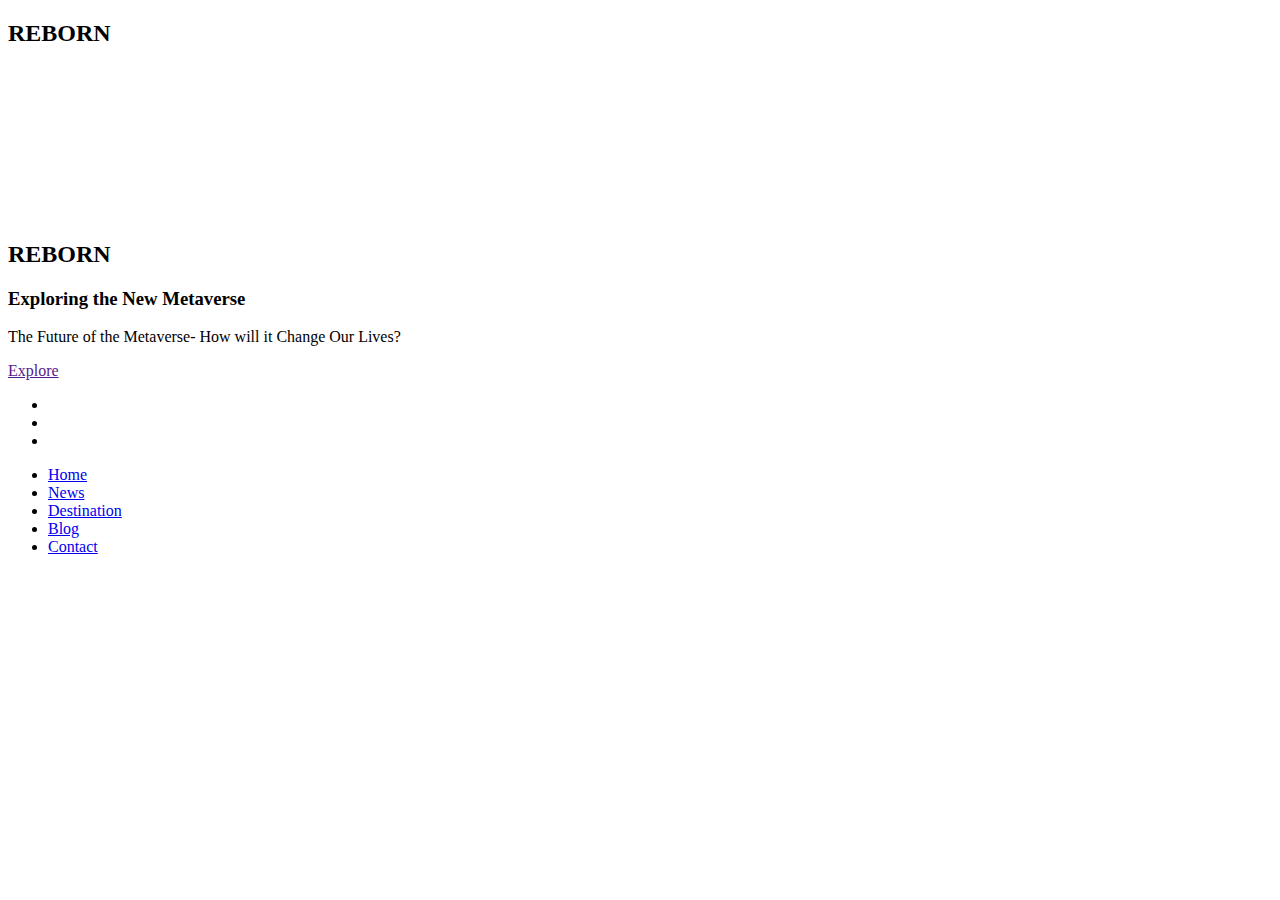
==== index.html @ 1bc0331b "change to animation style" ====
<!DOCTYPE html>
<html lang="en">
<head>
    <meta charset="UTF-8">
    <meta name="viewport" content="width=device-width, initial-scale=1.0">
    <link rel="stylesheet" href="style.css">
    <title>Landing page</title>
</head>
<body>
    <section class="showcase">
        <header>
            <h2 class="logo">REBORN</h2>
            <div class="toggle"></div>
        </header>
        <video src="anime.mp4" muted loop autoplay class="video"></video>
        <div class="overlay"></div>
        <div class="text">
            <h2>REBORN</h2>
            <h3>Exploring the New Metaverse</h3>
            <p>The Future of the Metaverse- How will it Change Our Lives? </p>
            <a href="">Explore</a>
        </div>
        <ul class="social">
            <li><img src="https://i.ibb.co/x7P24fL/facebook.png" alt=""></li>
            <li><img src="https://i.ibb.co/ySwtH4B/instagram.png" alt=""></li>
            <li><img src="https://i.ibb.co/Wnxq2Nq/twitter.png" alt=""></li>
        </ul>
    </section>
    <div class="menu">
        <ul>
            <li><a href="#">Home</a></li>
            <li><a href="#">News</a></li>
            <li><a href="#">Destination</a></li>
            <li><a href="#">Blog</a></li>
            <li><a href="#">Contact</a></li>
        </ul>
    </div>
    <script src="./index.js"></script>
</body>
</html>
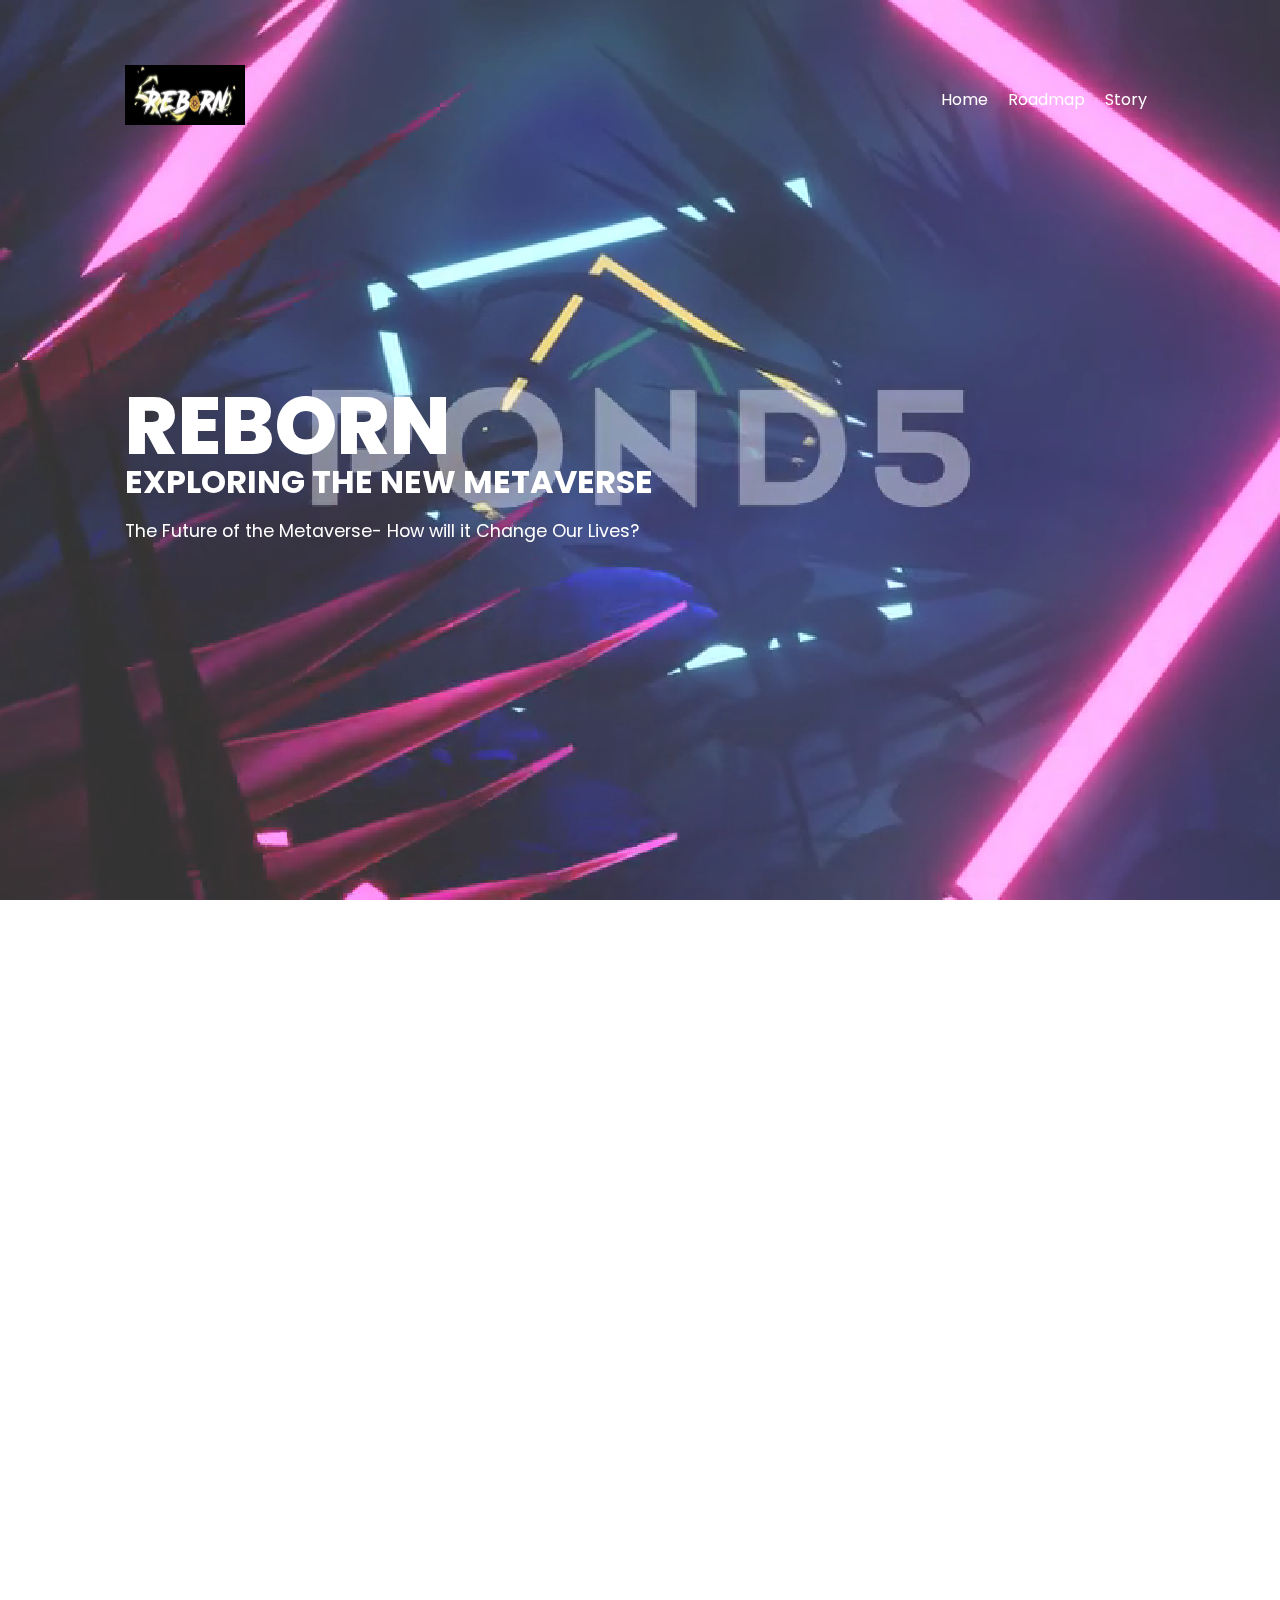
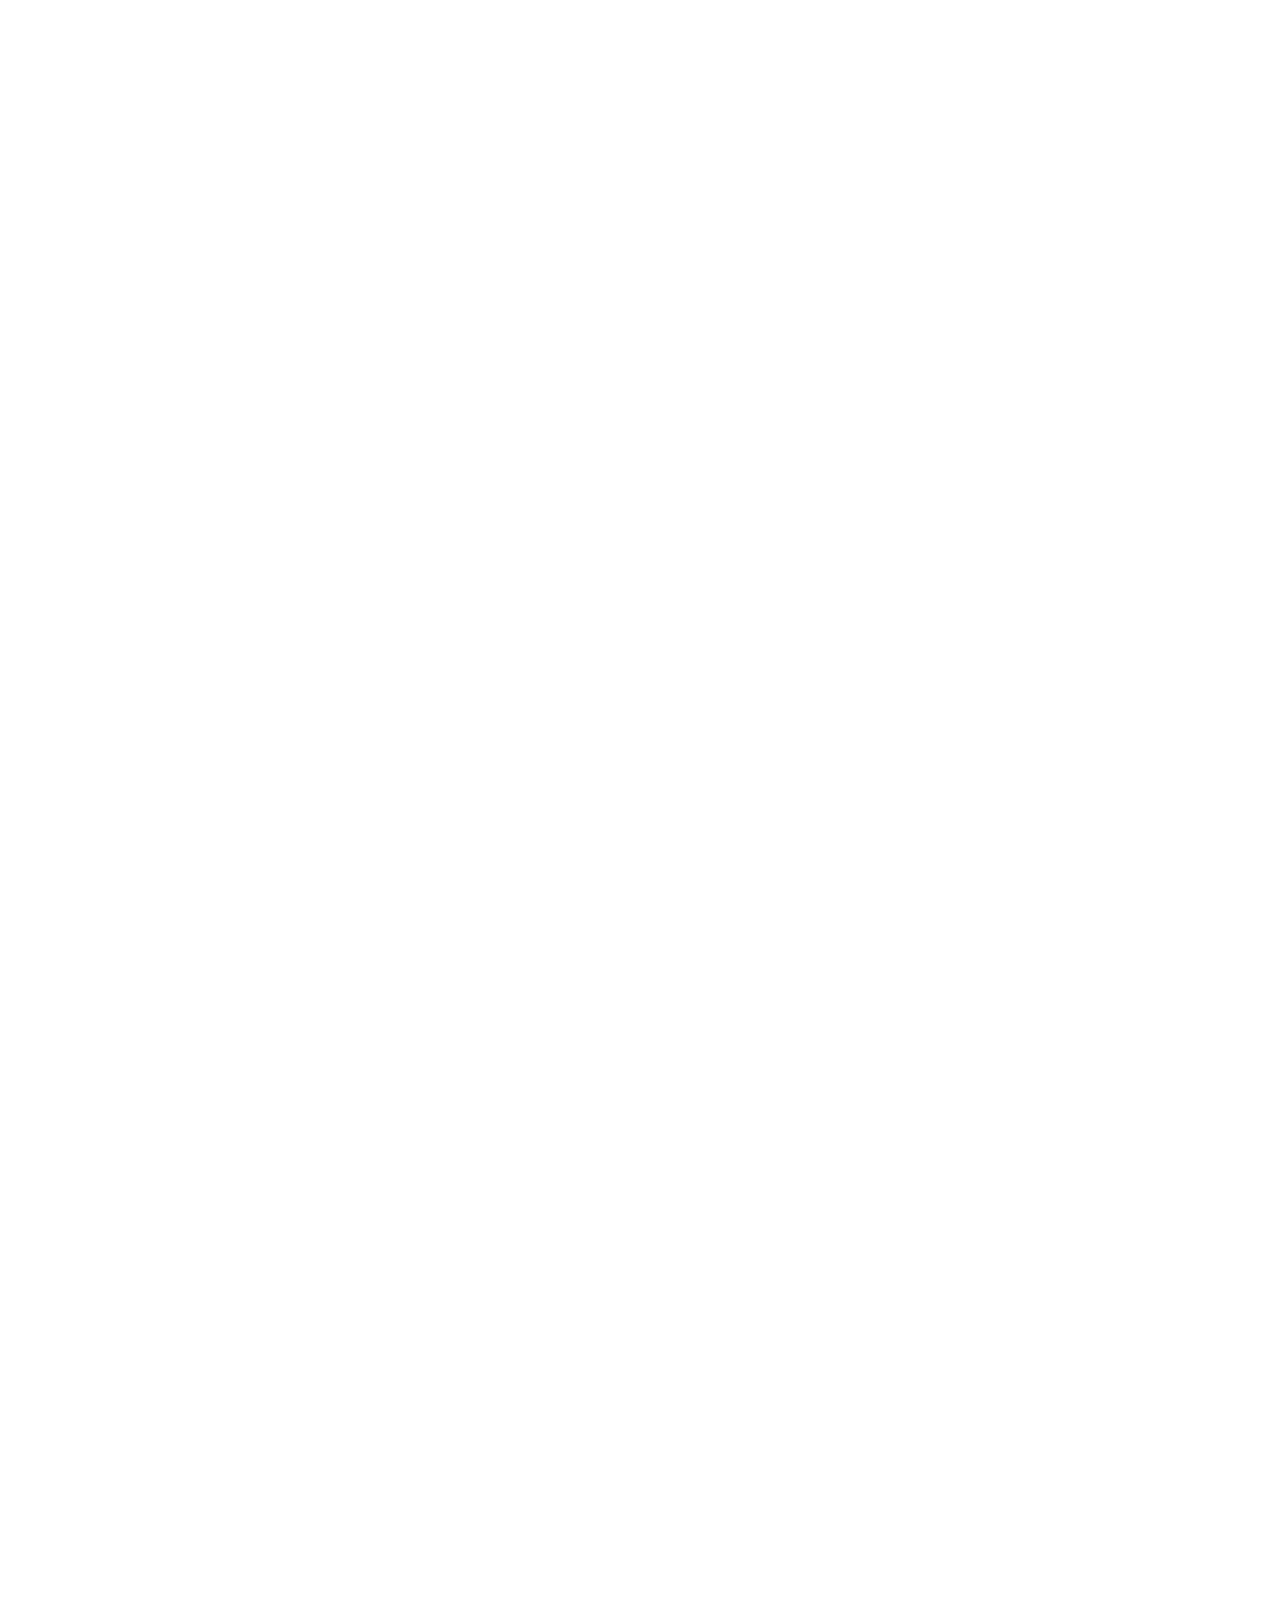
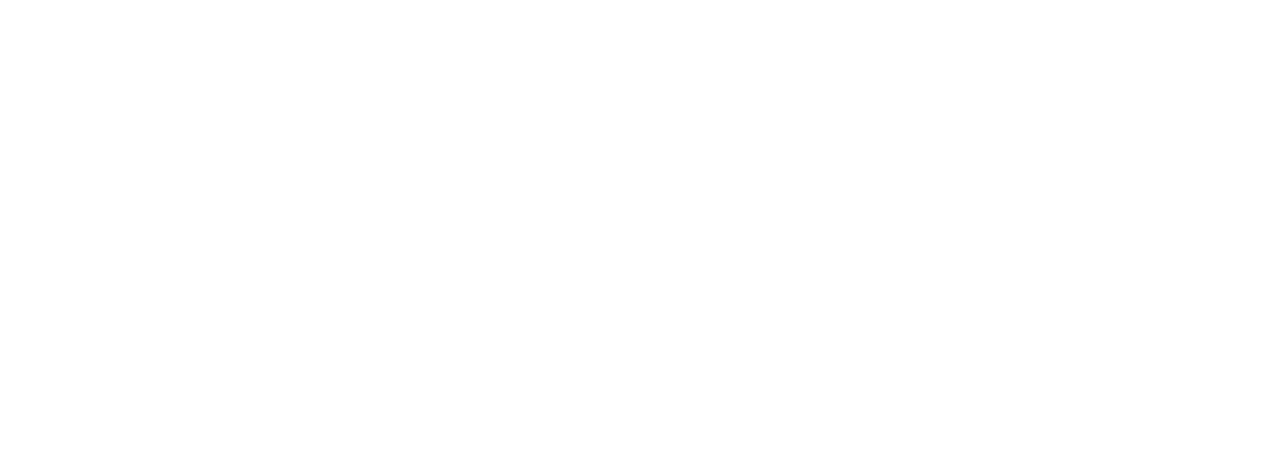
==== commit 21a93fa2: "add new styling" ====
--- a/index.html
+++ b/index.html
@@ -7,34 +7,85 @@
     <title>Landing page</title>
 </head>
 <body>
+    <div class="video-container">
+        <video src="anime1.mp4" muted loop autoplay class="video"></video>
+    </div>
+
+    
+        <div class="body-container">
     <section class="showcase">
         <header>
-            <h2 class="logo">REBORN</h2>
-            <div class="toggle"></div>
+            <h2 class="logo"><img class="logo-image" src="static/image/reborn_text.jpg"></h2>
+            <div class="headers"><a href="#home">Home</a>
+                <a href="#roadmap">Roadmap</a>
+            <a href="#story">Story</a>
+            </div>
+            
         </header>
-        <video src="anime.mp4" muted loop autoplay class="video"></video>
-        <div class="overlay"></div>
-        <div class="text">
+        
+        
+        <div class="text" id="home">
             <h2>REBORN</h2>
             <h3>Exploring the New Metaverse</h3>
             <p>The Future of the Metaverse- How will it Change Our Lives? </p>
-            <a href="">Explore</a>
+      
         </div>
+    </section>
+    <section class="showcase" id="roadmap">
+        <div class="text">
+            <h2>Roadmap</h2>
+            <h3>What We do
+                
+                </h3>
+            <p>We are to build a new IP in Metaverse. We are building Reborn as a brand. 10,000 NFT is just the beginning. Our community gives birth to Reborn and Reborn will give back to it. Reborn will prioritize community members for all the future projects and events. We are dedicated to create a fun and peaceful community and build a renowned brand altogether.</p>
+            
+            <h3>Dope shit only</h3>
+            <p>Our design is idealistic, fantasized, creative and unique. It is easy to follow those already exists but we believe in originality. Our effort and hard works are only to present mind-blowing design.
+            </p>
+            
+            <h3>Trust the process
+            </h3>
+            <p>Nothing happens overnight. Creativity and delicacy need time, just like diamonds need to be polished. All the members will be considered a part of this brand. Building our own culture, we make sure every detail is perfect.
+            </p>
+            
+            
+        </div>
+    </section>
+    <section class="showcase" id="story">
+        <div class="text">
+            <h2>Story</h2>
+            <h3>Everything starts in Japan</h3>
+            <p>40% population diminished due to the second world war. Fight between gangs and warlord caused disparity in wealth distribution. 
+                Fire and drought destroyed thousands acres of forests and farmland. Acid rain caused by misuse of chemical and radiological weapons. 
+                The world failed to restore its order after years of chaos. Struggling in poverty and starvation, people prayed to gods for a peaceful, safe, and prospering world. 
+                After two years of prayers, Gods decide to give human beings a new chance. They create a dream to deliver a mission to the selected 10,000, who share a heart of bravery and justice. Ready to make sacrifices, the chosen ones are the last chance of civilization to fight the monsters that feed on the evilness rooted in human beings. These monsters are the causes of disasters and chaos, and they are only visible to the chosen ones. The warriors need to find a colorful R fruit that grants them powers to eliminate these monsters. Night passed and sun rises again. But this time, it rises with a new hope, and the R selectees are to begin a new adventure.</p>
+           
+        </div>
+    </section>
+    <section class="showcase" id="world">
+        <div class="text">
+            <h2>REBORN World</h2>
+            <p>To the future 10,000 warriors: Will you be able to wipe out the monsters? Are you ready for a new adventure? Take a fruit and get on board with us. May the power be with you.</p>
+            
+        </div>
+    </section>
         <ul class="social">
-            <li><img src="https://i.ibb.co/x7P24fL/facebook.png" alt=""></li>
-            <li><img src="https://i.ibb.co/ySwtH4B/instagram.png" alt=""></li>
             <li><img src="https://i.ibb.co/Wnxq2Nq/twitter.png" alt=""></li>
         </ul>
-    </section>
+
+    </div>
+    <!-- </section>
     <div class="menu">
         <ul>
-            <li><a href="#">Home</a></li>
-            <li><a href="#">News</a></li>
-            <li><a href="#">Destination</a></li>
-            <li><a href="#">Blog</a></li>
-            <li><a href="#">Contact</a></li>
+            <li><a href="index.html">Home</a></li>
+            <li><a href="story.html">Reborn Story</a></li>
+            <li><a href="roadmap.html">Reborn World</a></li>
+            <li><a href="world.html">Roadmap</a></li>
+            <li><a href="about.html">About</a></li>
         </ul>
-    </div>
+    </div> -->
+
+    
     <script src="./index.js"></script>
 </body>
 </html>--- a/style.css
+++ b/style.css
@@ -0,0 +1,256 @@
+@import url('https://fonts.googleapis.com/css2?family=Poppins:wght@200;300;400;500;600;700;800&display=swap');
+/* 
+.video{
+    width:1300px;
+} */
+
+* {
+    box-sizing: border-box;
+    margin:0;
+    padding:0;
+    font-family: 'Poppins' ,san-serif;
+}
+
+
+header
+{
+  position: absolute;
+  top: 0;
+  left: 0;
+  width: 100%;
+  padding: 40px 100px;
+  z-index: 1000;
+  display: flex;
+  justify-content: space-between;
+  align-items: center;
+}
+header .logo
+{
+  color: #fff;
+  text-transform: uppercase;
+  cursor: pointer;
+}
+.toggle
+{
+  position: relative;
+  width: 60px;
+  height: 60px;
+  background: url(https://i.ibb.co/HrfVRcx/menu.png);
+  background-repeat: no-repeat;
+  background-size: 30px;
+  background-position: center;
+  cursor: pointer;
+}
+.toggle.active
+{
+  background: url(https://i.ibb.co/rt3HybH/close.png);
+  background-repeat: no-repeat;
+  background-size: 25px;
+  background-position: center;
+  cursor: pointer;
+}
+.showcase
+{
+  position: relative;
+  right: 0;
+  width: 100%;
+  min-height: 100vh;
+  padding: 100px;
+  display: flex;
+  justify-content: space-between;
+  align-items: center;
+  background: none;
+  transition: 0.5s;
+  z-index: 2;
+}
+.showcase.active
+{
+  right: 300px;
+}
+
+.showcase video
+{
+  
+  
+}
+.overlay
+{
+  position: absolute;
+  top: 0;
+  left: 0;
+  width: 100%;
+  height: 100%;
+  background: #03a9f4;
+  mix-blend-mode: overlay;
+}
+.text
+{
+  position: relative;
+  z-index: 10;
+}
+
+.text h2
+{
+  font-size: 5em;
+  font-weight: 800;
+  color: #fff;
+  line-height: 1em;
+  text-transform: uppercase;
+}
+.text h3
+{
+  font-size: 2em;
+  font-weight: 700;
+  color: #fff;
+  line-height: 1em;
+  text-transform: uppercase;
+}
+.text p
+{
+  font-size: 1.1em;
+  color: #fff;
+  margin: 20px 0;
+  font-weight: 400;
+  max-width: 700px;
+}
+.text a
+{
+  display: inline-block;
+  font-size: 1em;
+  background: #fff;
+  padding: 10px 30px;
+  text-transform: uppercase;
+  text-decoration: none;
+  font-weight: 500;
+  margin-top: 10px;
+  color: #111;
+  letter-spacing: 2px;
+  transition: 0.2s;
+}
+.text a:hover
+{
+  letter-spacing: 6px;
+}
+.social
+{
+  position: absolute;
+  z-index: 10;
+  bottom: 20px;
+  display: flex;
+  justify-content: center;
+  align-items: center;
+}
+.social li
+{
+  list-style: none;
+}
+.social li a
+{
+  display: inline-block;
+  margin-right: 20px;
+  filter: invert(1);
+  transform: scale(0.5);
+  transition: 0.5s;
+}
+.social li a:hover
+{
+  transform: scale(0.5) translateY(-15px);
+}
+.menu
+{
+  position: absolute;
+  top: 0;
+  right: 0;
+  width: 300px;
+  height: 100%;
+  display: flex;
+  justify-content: center;
+  align-items: center;
+}
+.menu ul
+{
+  position: relative;
+}
+.menu ul li
+{
+  list-style: none;
+}
+.menu ul li a
+{
+  text-decoration: none;
+  font-size: 24px;
+  color: #111;
+}
+.menu ul li a:hover
+{
+  color: #03a9f4; 
+}
+
+@media (max-width: 991px)
+{
+  .showcase,
+  .showcase header
+  {
+    padding: 40px;
+  }
+  .text h2
+  {
+    font-size: 3em;
+  }
+  .text h3
+  {
+    font-size: 2em;
+  }
+}
+
+.logo-image {
+  height: 60px;
+  width: 120px;
+}
+
+.body-container {
+  position: absolute;
+  right: 0;
+  width: 100%;
+  /* min-height: 100vh; */
+  padding: 25px;
+  /* display: grid; */
+  justify-content: space-between;
+  align-items: center;
+  background: none;
+
+  z-index: 2;
+}
+
+.video {
+  position: fixed;
+  top: 0;
+  left: 0;
+  width: 100%;
+  height: 100%;
+  object-fit: cover;
+  opacity: 0.8;
+  z-index: -20;
+}
+.video-container {
+    /* position: absolute; */
+    position:fixed;
+    top: 0;
+    left: 0;
+    width:100%;
+    height:100%;
+    z-index: -1;
+}
+
+.headers {
+  float:right; 
+  text-align: right;
+  color: #fff;
+  position: relative;
+}
+
+a {
+  padding: 0.5em 0.5em 0.5em;
+  text-decoration: none;
+  color: #fff;
+}